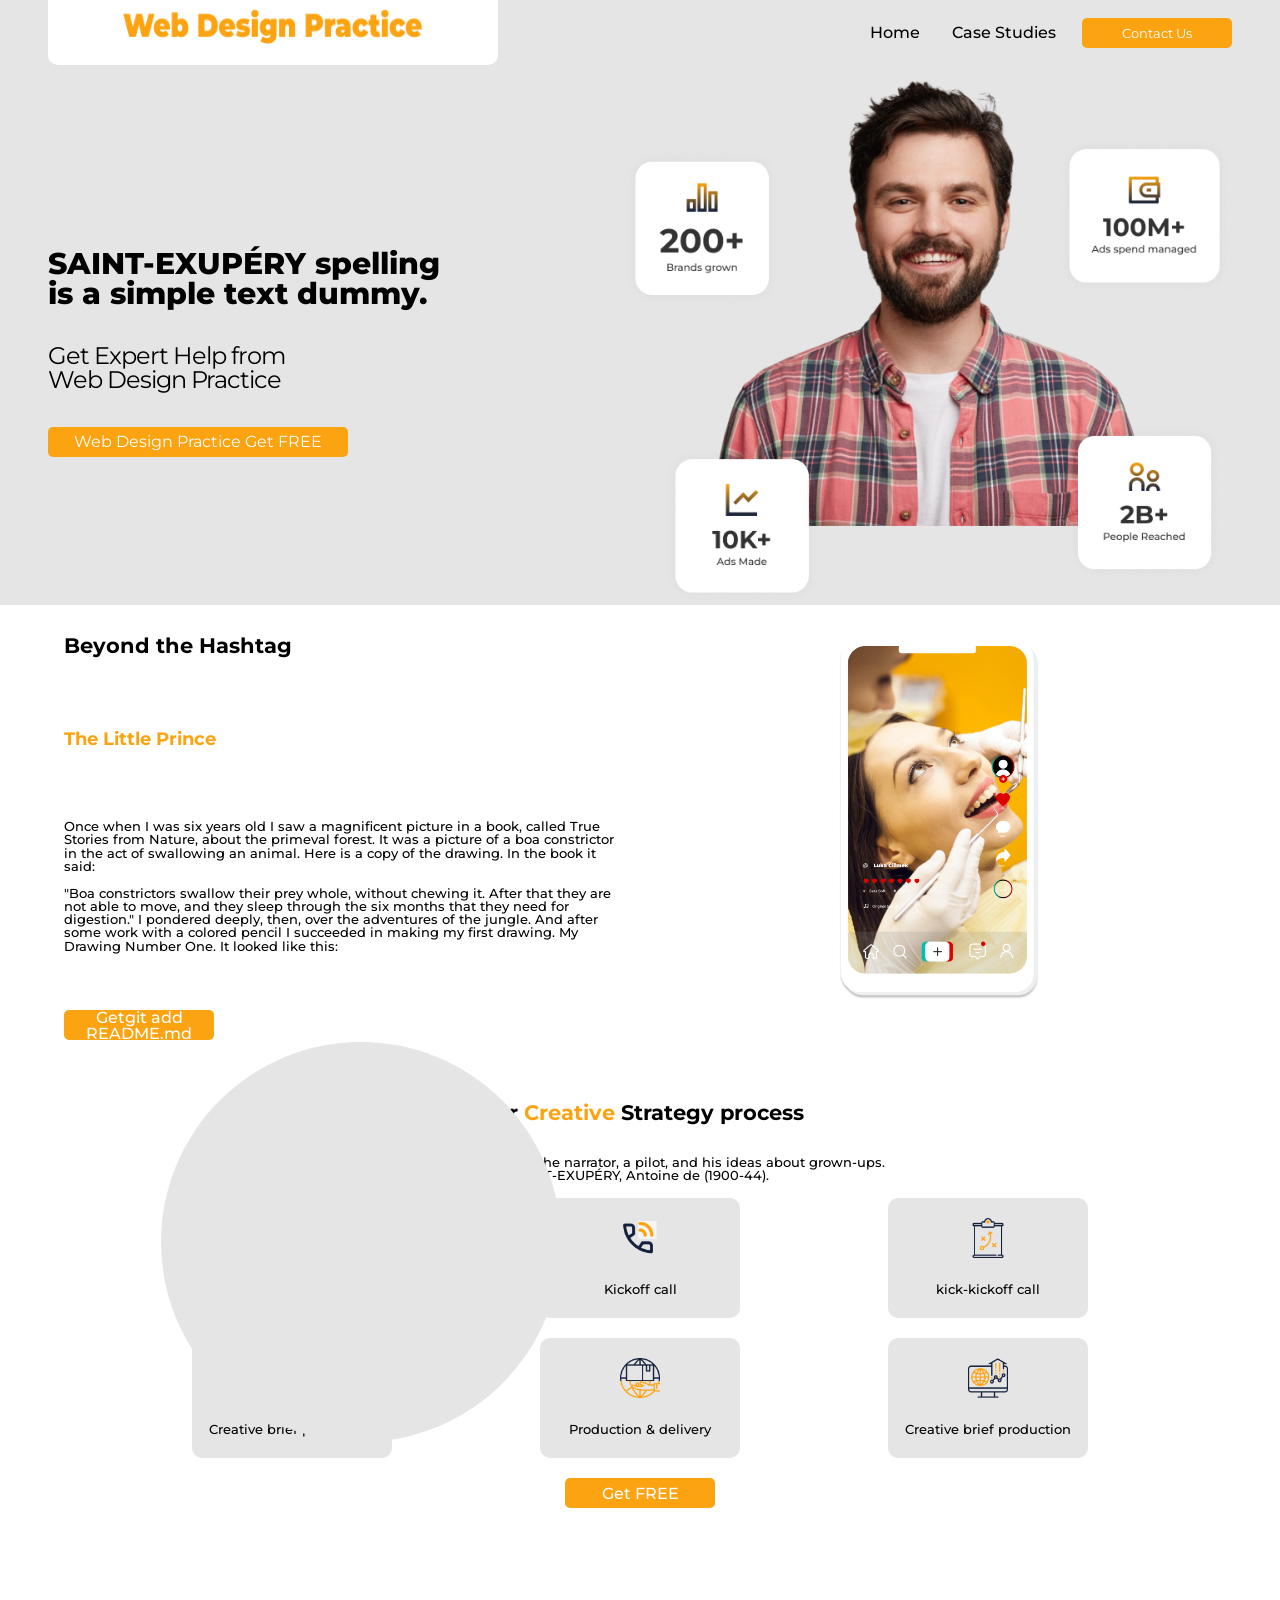
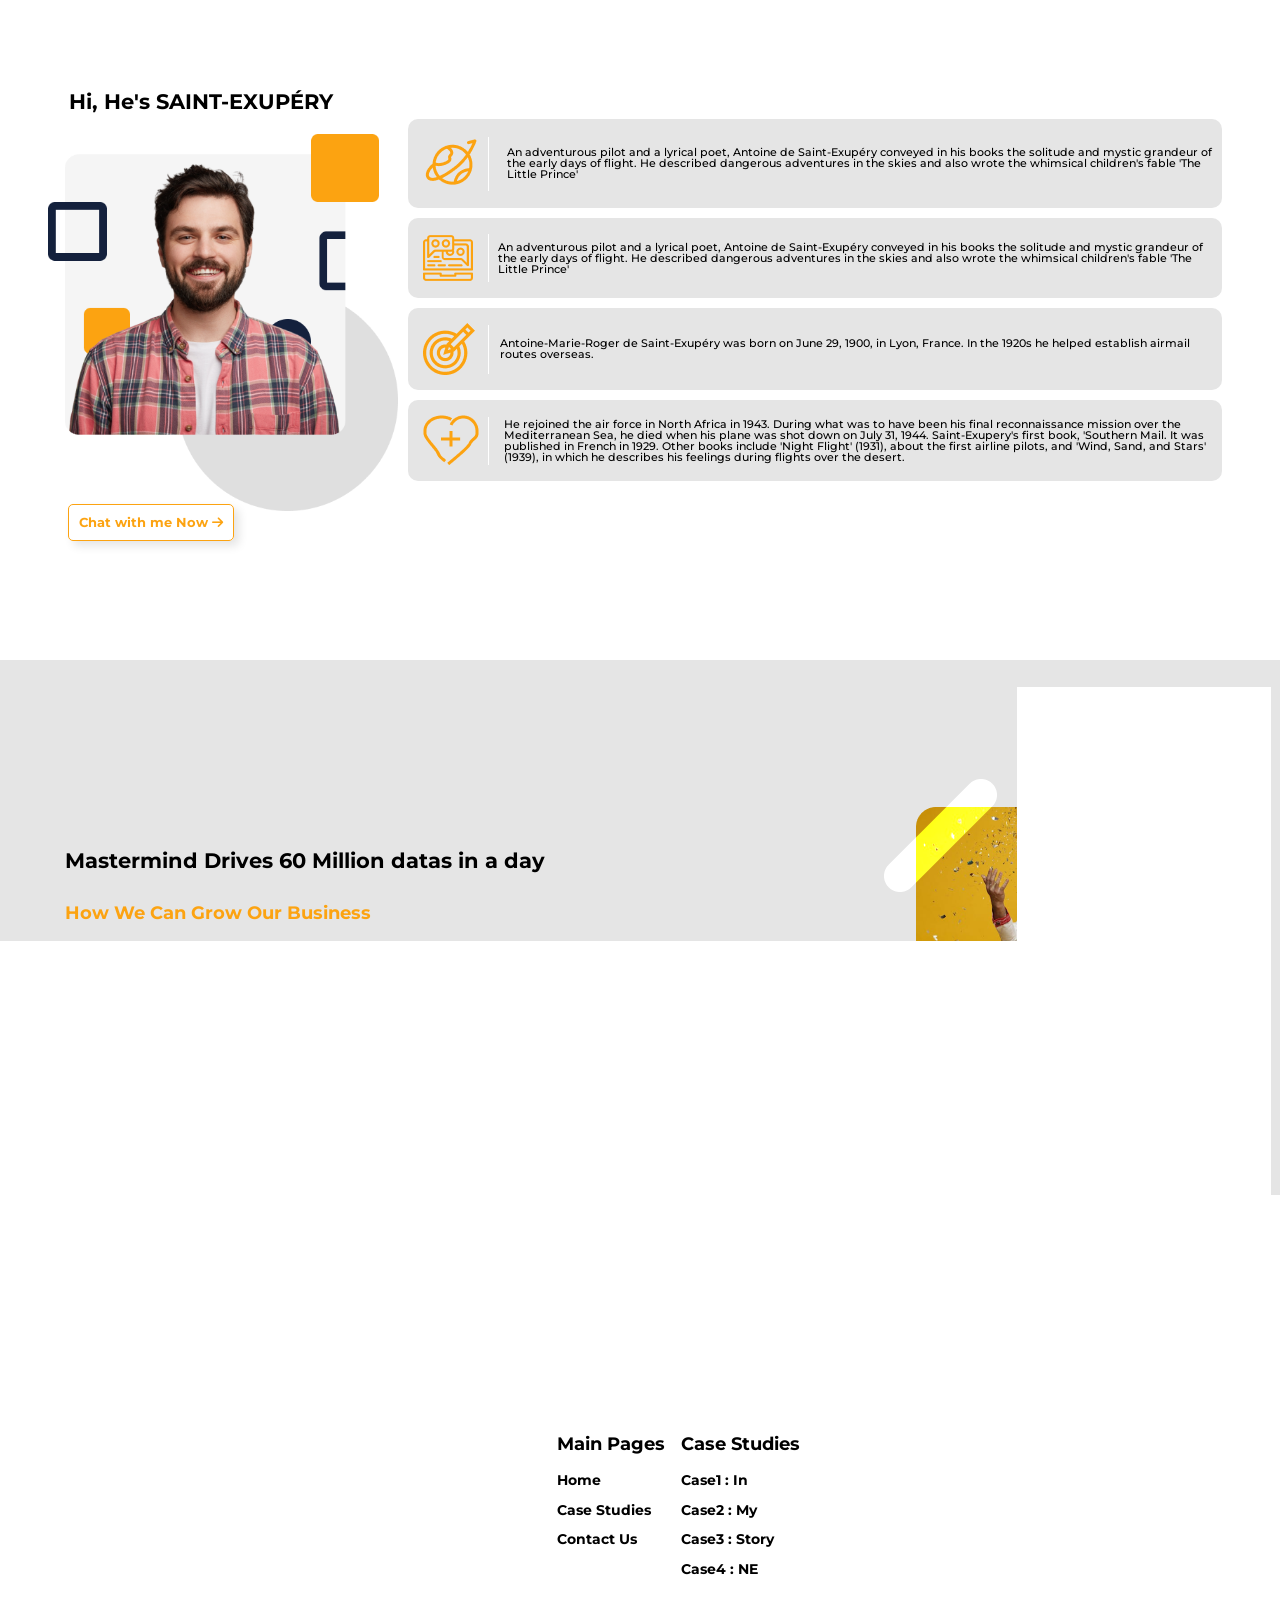
==== index.html @ 2f0d4147 "first commit" ====
<!DOCTYPE html>
<html lang="ko">
  <head>
    <meta charset="UTF-8" />
    <meta name="viewport" content="width=device-width, initial-scale=1.0" />
    <title>Document</title>
    <link rel="stylesheet" href="./css/my_reset.css" />
    <link rel="preconnect" href="https://fonts.googleapis.com" />
    <link rel="preconnect" href="https://fonts.gstatic.com" crossorigin />
    <link
      rel="stylesheet"
      href="https://cdnjs.cloudflare.com/ajax/libs/font-awesome/6.5.1/css/all.min.css"
      integrity="sha512-DTOQO9RWCH3ppGqcWaEA1BIZOC6xxalwEsw9c2QQeAIftl+Vegovlnee1c9QX4TctnWMn13TZye+giMm8e2LwA=="
      crossorigin="anonymous"
      referrerpolicy="no-referrer"
    />
    <link
      href="https://fonts.googleapis.com/css2?family=Montserrat:ital,wght@0,100..900;1,100..900&display=swap"
      rel="stylesheet"
    />
    <link rel="stylesheet" href="./css/common.css" />
    <script src="./js/common.js" defer></script>
  </head>

  <body>
    <div class="wrap">
      <header class="hd">
        <nav>
          <h1>
            <a href=""><img src="./img/logo.png" alt="#" /></a>
            <!-- h는 block 요소 - inline요소 -->
          </h1>
          <ul>
            <li><a href="#">Home</a></li>
            <li><a href="#">Case Studies</a></li>
          </ul>
          <button class="btn1">Contact Us</button>
          <i
            class="fa-solid fa-ellipsis-vertical ham"
            style="color: #332a74"
          ></i>
        </nav>
      </header>
      <section class="main">
        <div class="bg">
          <div>
            <h1>SAINT-EXUPÉRY spelling <br />is a simple text dummy.</h1>
            <p>
              Get Expert Help from<br />
              Web Design Practice
            </p>
            <span><a href="#">Web Design Practice Get FREE</a></span>
          </div>
          <!-- 이미지는 섹션의 배경으로 배치할 수도 있음-->
          <img src="./img/main.png" alt="메인이미지" />
        </div>
      </section>

      <section class="main2">
        <div class="container">
          <h3>Beyond the Hashtag</h3>
          <span>The Little Prince</span>
          <p>
            Once when I was six years old I saw a magnificent picture in a book,
            called True Stories from Nature, about the primeval forest. It was a
            picture of a boa constrictor in the act of swallowing an animal.
            Here is a copy of the drawing. In the book it said:<br /><br />"Boa
            constrictors swallow their prey whole, without chewing it. After
            that they are not able to move, and they sleep through the six
            months that they need for digestion." I pondered deeply, then, over
            the adventures of the jungle. And after some work with a colored
            pencil I succeeded in making my first drawing. My Drawing Number
            One. It looked like this:
          </p>
          <a class="btn1" href="#">Getgit add README.md FREE</a>
          <!-- 이미지는 섹션의 배경으로 배치할 수도 있음-->
          <img src="./img/main2img.png" alt="모바일 이미지" />
        </div>
      </section>
      <section class="process">
        <h3>Our <span>Creative</span> Strategy process</h3>
        <p>
          we are introduced to the narrator, a pilot, and his ideas about
          grown-ups.<br />
          SAINT-EXUPÉRY, Antoine de (1900-44).
        </p>
        <ul class="pop">
          <li>
            <a href="#"
              ><img src="./img/11.png" alt="돋보기아이콘" /><br />
              <span>Product & industry research</span>
            </a>
          </li>
          <li>
            <a href="#"
              ><img src="./img/22.png" alt="전화기아이콘" /><br />
              <span>Kickoff call</span></a
            >
          </li>
          <li>
            <a href="#"
              ><img src="./img/33.png" alt="전화기아이콘" /><br />
              <span>kick-kickoff call</span>
            </a>
          </li>
          <li>
            <a href="#"
              ><img src="./img/44.png" alt="전구아이콘" /><br />
              <span> Creative brief production </span></a
            >
          </li>
          <li>
            <a href="#"
              ><img src="./img/55.png" alt="쇼핑아이콘" /><br />
              <span> Production & delivery </span></a
            >
          </li>
          <li>
            <a href="#"
              ><img src="./img/66.png" alt="발표아이콘" /><br />
              <span> Creative brief production </span></a
            >
          </li>
        </ul>
        <a class="btn2" href="#"><strong>Get FREE</strong></a>
      </section>

      <section class="intro">
        <div class="fra">
          <div>
            <h3 class="greeting">Hi, He's SAINT-EXUPÉRY</h3>
            <img src="./img/introimg.png" alt="소개이미지" />
            <a href="#"
              >Chat with me Now <i class="fa-solid fa-arrow-right"></i
            ></a>
          </div>
          <ul>
            <li>
              <img src="./img/emoti1.png" alt="지구본이미지" />
              <p>
                An adventurous pilot and a lyrical poet, Antoine de
                Saint-Exupéry conveyed in his books the solitude and mystic
                grandeur of the early days of flight. He described dangerous
                adventures in the skies and also wrote the whimsical children's
                fable 'The Little Prince'
              </p>
            </li>
            <li>
              <img src="./img/emoti2.png" alt="지구본이미지" />
              <p>
                An adventurous pilot and a lyrical poet, Antoine de
                Saint-Exupéry conveyed in his books the solitude and mystic
                grandeur of the early days of flight. He described dangerous
                adventures in the skies and also wrote the whimsical children's
                fable 'The Little Prince'
              </p>
            </li>
            <li>
              <img src="./img/emoti3.png" alt="과녁이미지" />
              <p>
                Antoine-Marie-Roger de Saint-Exupéry was born on June 29, 1900,
                in Lyon, France. In the 1920s he helped establish airmail routes
                overseas.
              </p>
            </li>
            <li>
              <img src="./img/emoti4.png" alt="플러스이미지" />
              <p>
                He rejoined the air force in North Africa in 1943. During what
                was to have been his final reconnaissance mission over the
                Mediterranean Sea, he died when his plane was shot down on July
                31, 1944. Saint-Exupery's first book, 'Southern Mail. It was
                published in French in 1929. Other books include 'Night Flight'
                (1931), about the first airline pilots, and 'Wind, Sand, and
                Stars' (1939), in which he describes his feelings during flights
                over the desert.
              </p>
            </li>
          </ul>
        </div>
      </section>

      <section class="down">
        <div class="downD">
          <div>
            <h3>Mastermind Drives 60 Million datas in a day</h3>
            <h4>How We Can Grow Our Business</h4>
            <p>
              Create a business map and we determine The Goals, become An Expert
              on our design and products. and We stablish optimized methods
              ,Procedures, Educating and Investing in the most recent Technology
              Prioritize Sustainability.
            </p>
            <a class="btn3" href="#">Download Case Study</a>
            <ul>
              <li>
                <img src="./img/Frame1.png" alt="People" />
              </li>
              <li>
                <img src="./img/Frame3.png" alt="Ads" />
              </li>
              <li>
                <img src="./img/Frame2.png" alt="manage" />
              </li>
            </ul>
          </div>
          <!-- 이미지는 섹션의 배경으로 배치할 수도 있음-->
          <img src="./img/img1.png" alt="이미지" />
        </div>
      </section>

      <footer class="ft">
        <div class="foo">
          <div class="non">
            <img src="./img/logo.png" alt="로고" />
            <p>
              Lorem Ipsum is simply dummy text of the printing and typesetting
              industry. Lorem Ipsum has been the industry's standard dummy text
              ever since the 1500s, when an unknown printer took a galley of
              type and scrambled it to make a type specimen book. It has
              survived not only five centuries, but also the leap into
              electronic typesetting, remaining essentially unchanged.
            </p>
          </div>

          <ul class="footNav">
            <li>
              <a class="nav1" href="#">Main Pages</a>
              <ul>
                <li><a href="#">Home</a></li>
                <li><a href="#">Case Studies</a></li>
                <li><a href="#">Contact Us</a></li>
              </ul>
            </li>
            <li>
              <a class="nav2" href="#">Case Studies</a>
              <ul>
                <li><a href="#">Case1 : In</a></li>
                <li><a href="#">Case2 : My</a></li>
                <li><a href="#">Case3 : Story</a></li>
                <li><a href="#">Case4 : NE</a></li>
              </ul>
            </li>
          </ul>
          <div class="info">
            <h4>Infomation</h4>
            <div>
              <span>
                <i class="fa-solid fa-location-dot"></i> 1265 Anthony Dr,
                Anthony, New York, USA<br />
                <i class="fa-solid fa-phone"></i> (+02) 13779 - 24234<br />
                <i class="fa-solid fa-envelope"></i>
                admin@SylvanSchumm.com<br />
              </span>
              <img class="Linked" src="./img/icon1.png" alt="링크드인" />
              <img class="Instar" src="./img/icon2.png" alt="인스타" />
              <img class="Facebook" src="./img/icon3.png" alt="페이스북" />
              <img class="Tiktok" src="./img/icon4.png" alt="틱톡" />
            </div>
          </div>
        </div>
        <div class="right">
          Copyright © 2024 | Sylvan Schumm | All Rights Reserved
        </div>
      </footer>
    </div>
  </body>
</html>
---- css/common.css ----
@charset 'utf-8';
/* https://fonts.google.com/specimen/Montserrat */
/* https://www.figma.com/file/ldoL98MjPHURuWKMGn0B8S/Website-Design-(Community)?type=design&node-id=2003-123&mode=design&t=5h1S9UiBrrRIMtrh-0 */

/* git remote add origin https://github.com/LeeYoungin09/supreme-pancake.git */
/* git remote add origin https://github.com/LeeYoungin09/practice1.git */
/* https://leeyoungin09.github.io/supreme-pancake/# */
/* https://leeyoungin09.github.io/practice1/ */

:root {
  --gap1: 16px;
  --point-c1: #000000;
  --point-c2: #14213d;
  --point-c3: #fca311;
  --point-c4: #e5e5e5;
  --point-c5: #ffffff;

  font-family: 'Montserrat', sans-serif;
  font-weight: 500;
}

.wrap {
  overflow: hidden;
  min-width: 400px;
}
/* 스크롤 생성방지 */

/* vl {
  display: block;
  width: 10px;
  background-color: #000;
  position: absolute;
  top: 0; 
  bottom: 0;
  left: 150px;
} */

.hd {
  /* border: 1px solid red; */
  background-color: var(--point-c4);
  /* height: 100px; h1높이로 감싸줌 ★★★래핑됨(hd높이=h1값) */
  /* margin: 0;
Q. 상단에 얇은 선이 안보이게 하려면? */
  position: relative;
}

/* main영역 */

.main {
  /* border: 1px solid olivedrab; */
  background-color: var(--point-c4);
  position: relative;
}

.main .bg {
  /* border: 1px solid greenyellow; */
  max-width: calc(100% - 6rem);
  margin: auto;
  display: flex;
  height: 60vh;
  min-height: 320px;
  justify-content: space-between;
  /* 양쪽정렬 */
}

.bg div {
  display: flex;
  flex-direction: column;
  justify-content: center;
  /* 방향바뀌었기 때문에 수평->수직정렬 */
}

.bg div > * {
  margin-top: 35px;
  /* main 글자 간격처리 */
}

.bg h1 {
  font-weight: 800;
  font-size: 30px;
}

.bg p,
.bg span {
  font-weight: 400;
  font-size: 2rem;
}

.bg p {
  font-size: 1.5rem;
  letter-spacing: -1px;
}

.bg span {
  font-size: 1rem;
  border-radius: 5px;
  background-color: var(--point-c3);
  border: none;
  height: 30px;
  width: 300px;
  color: var(--point-c5);

  display: flex;
  justify-content: center;
  align-items: center;
}

/* main2영역 */

.main2 h3 {
  font-weight: bold;
  font-size: 1.3rem;
  padding: 1rem;
}

.main2 span {
  font-weight: bold;
  font-size: 1.1rem;
  color: var(--point-c3);
  padding: 1rem;
}

.main2 p {
  padding: 1rem;
  font-size: smaller;
}

.main2 a {
  width: 150px;
  height: 30px;
  text-align: center;
  align-content: center;
  bottom: 10px;
  margin-left: 1rem;
}

.main2 a::after {
  content: '';
  width: 400px;
  height: 400px;
  border-radius: 50%;
  background-color: var(--point-c4);
  position: absolute;
  animation: FigEffect 3s infinite;
  z-index: 1;
  cursor: pointer;
}

@keyframes FigEffect {
  0% {
    bottom: -30px;
    right: -100px;
    z-index: 10;
    opacity: 0.5;
  }
  50% {
    bottom: -40px;
    right: -110px;
    z-index: 10;
    opacity: 0.3;
  }
  100% {
    bottom: -30px;
    right: -100px;
    z-index: 10;
    opacity: 0.4;
  }
}

.main2 a:hover {
  font-weight: bold;
}

/* Q. 그리드 안 각요소들을 붙여서 세로 중앙정렬 어떻게? */

.main2 {
  /* border: 1px solid olivedrab; */
  background-color: var(--point-c5);
  position: relative;
  /* 컨텐츠가 그리드 넘어가지 않도록 하려면 */
}

.main2 div {
  /* border: 1px solid greenyellow; */
  max-width: calc(100% - 6rem);
  margin: auto;
  height: 450px;
  min-width: 600px;
  align-content: center;
  /* 수직 가운데 배치 */
}

.main2 .container {
  /* border: 1px solid blue; */
  display: grid;
  grid-template-columns: 1fr 1fr;
  /* 두 개의 열 */
  grid-template-rows: auto auto auto;
  /* 세 개의 행 */
  gap: 10px;
}

/* process영역 */
/* process영역  -반응형 추가 */
.process {
  display: flex;
  text-align: center;
  /* 가운데정렬 */
  flex-direction: column;
  align-items: center;
  padding: 2rem 0;
  margin: auto;
}

.process > h3 {
  font-weight: bold;
  padding: 1rem;
  font-size: 1.3rem;
}

.process > h3 > span {
  color: var(--point-c3);
}

.process p {
  font-size: smaller;
  padding: 1rem;
}

.pop {
  /* border: 1px solid red; */
  width: 80%;
  margin: auto;
  /* 그리드 가운데정렬 */

  display: grid;
  place-items: center;
  grid-template-columns: 1fr 1fr 1fr;
  /* 두 개의 열 */
  grid-template-rows: auto auto;
  /* 세 개의 행 */
  gap: 20px;
}

.pop > li {
  padding-top: 20px;
  background-color: var(--point-c4);
  width: 200px;
  height: 120px;
  border-radius: 10px;
}

.pop > li > a > span {
  font-size: small;
}

.pop > li > a > img {
  width: 20%;
  padding-bottom: 20px;
}
.btn2:hover {
  font-weight: bold;
}

.process strong {
  margin-top: 20px;
  width: 150px;
  height: 30px;
  display: inline-block;
  background-color: var(--point-c3);
  color: var(--point-c5);
  border-radius: 5px;
  line-height: 2;
}

/* intro영역 */

.intro {
  /* border: 1px solid olivedrab; */
  position: relative;
  overflow: hidden;
}

.intro .fra {
  /* border: 1px solid greenyellow; */
  max-width: calc(100% - 6rem);
  margin: auto;
  display: flex;
  height: 80vh;
  justify-content: space-between;
  /* 양쪽정렬 */
  align-items: center;
}

.fra > div > h3 {
  font-weight: bold;
  padding: 1rem;
  font-size: 1.3rem;
  margin: 5px;
}

.fra > div > img {
  margin: auto;
  width: 350px;
}

.fra > div > a {
  margin-left: 20px;
  background-color: var(--point-c5);
  border: 1px solid var(--point-c3);
  border-radius: 5px;
  box-shadow: 5px 5px 10px var(--point-c4);
  padding: 10px;
  font-size: 0.8rem;
  color: var(--point-c3);
  font-weight: bold;
}

/* down영역 */
.down {
  background-color: var(--point-c4);
  /* border: 1px solid olivedrab; */
  position: relative;
  overflow: hidden;
}

.down .downD {
  /* border: 1px solid greenyellow; */
  max-width: calc(100% - 6rem);
  margin: auto;
  display: flex;
  align-items: center;
  justify-content: center;
  height: 80vh;
}

.downD > div {
  /* border: 1px solid red; */
  margin: 1px;
}

.downD > div > h3 {
  font-weight: bold;
  padding: 1rem;
  font-size: 1.3rem;
}

.downD > div > h4 {
  color: var(--point-c3);
  font-weight: bold;
  padding: 1rem;
  font-size: 1.1rem;
}

.downD > div > p {
  padding: 1rem;
  font-size: 1rem;
}

.downD div > a {
  display: inline-block;
  /* 너비, 높이 지정 */
  margin: 1rem;
  padding-top: 6px;
  border-radius: 5px;
  background-color: var(--point-c3);
  border: none;
  height: 30px;
  width: 250px;
  color: var(--point-c5);
  font-family: 'Montserrat', sans-serif;
  text-align: center;
}

.downD div > a:hover {
  font-weight: bold;
}

.downD > div > ul {
  display: flex;
  justify-content: left;
}

.downD > div > ul > li {
  border: 2px solid var(--point-c5);
  margin-left: 15px;
  padding: 10px;
  width: 145px;
  text-align: center;
}

.down > div > img {
  width: 40%;
  object-fit: contain;
}

.ft {
  /* border: 1px solid olivedrab; */
  overflow: hidden;
}

.ft .foo {
  /* border: 1px solid greenyellow; */
  max-width: calc(100% - 6rem);
  margin: auto;
  height: 40vh;
  display: flex;
  justify-content: space-evenly;
}

/* .footNav.on {
  display: flex;
} */

.footNav {
  padding-top: 2.5rem;
  display: flex;
}

.footNav > li {
  padding-top: 15px;
  background-color: rgba(255, 255, 255, 0.8);
  backdrop-filter: blur(3px);
  position: relative;
}

.footNav > li > a {
  font-size: 1.1rem;
  font-weight: bold;
}

.footNav ul {
  /* visibility: hidden; */
  padding: 5px 30px 20px 0;
  transition: opacity 0.5s ease;
  animation: menuEffect 2s forwards;
}

@keyframes menuEffect {
  0% {
    opacity: 0;
  }
  30% {
    opacity: 0.2;
  }
  100% {
    opacity: 1;
  }
}

/* .footNav > li:hover ul {
  visibility: visible;
} */

.footNav ul > li {
  font-size: 0.9rem;
  font-weight: bold;
  /* border: 1px solid var(--point-c4); */
  padding-top: 15px;
}

.footNav > li > ul > li:hover {
  color: var(--point-c3);
  text-decoration: underline;
}

.info div {
  font-size: 10px;
  line-height: 2;
  font-weight: 400;
}

.info > div > img {
  margin-top: 10px;
  display: inline-block;
  width: 30px;
  margin-right: 10px;
  cursor: pointer;
}

.ft .right {
  height: 40px;
  background-color: var(--point-c2);
  margin-bottom: 0;
  color: var(--point-c5);
  font-weight: 200;
  font-size: 11px;
  text-align: center;
  display: flex;
  flex-direction: column;
  justify-content: center;
}

.ham {
  display: none;
}

/* 화면 더 줄어들면 -> 모바일버전으로 */
@media (min-width: 671px) {
  .hd > nav {
    /* border: 1px solid yellow; */
    display: flex;
    /* 한줄*/

    max-width: calc(100% - 6rem);
    margin: auto;
    /* root는 브라우저이나 활용을 위해 각 섹션에 width줌
  hd에 주려고 하였으나, 배경때문에 nav에 줌 */
    text-align: center;
    /* 이미지 수평 가운데정렬, li 수평 가운데정렬 */
    align-items: center;
    /* 요소들 수직 가운데정렬 */
  }

  .hd h1 {
    background-color: white;
    border-radius: 0 0 10px 10px / 0 0 10px 10px;
    min-width: 450px;
    height: 65px;
    /* margin: 0 0 0 50px; 줄 필요없이 nav에 max-width 적용*/
  }
  .hd img {
    margin-top: 5px;
    width: 150px;
    min-width: 300px;
    height: 2.5rem;
    /* img크기주기 */
  }

  .hd ul {
    /* border: 1px solid blue; */
    display: flex;
    /* li한줄*/
    justify-content: flex-end;
    flex-grow: 1;
    /* 컨테이너에 속성주기,li 오른쪽정렬 */
    padding-right: 10px;
    /* 오른쪽에 약간의 여백 */
  }

  .hd li {
    /* border: 1px solid blue; */
    padding: calc(var(--gap1));
    margin-right: 0;
    font-size: 1rem;
    /* Q.글씨도 작아지게 하려면? */
  }

  .hd li:hover {
    color: var(--point-c3);
  }

  .hd li:hover::after {
    content: '';
    display: block;
    border-bottom: 1px solid black;
    width: 50%;
    margin: 0 auto;
  }

  .hd button {
    margin-left: auto;
    /* 일반적으로 블록 요소의 좌우 마진이용, 가장 오른쪽에 위치 */
    border-radius: 5px;
    background-color: var(--point-c3);
    border: none;
    height: 30px;
    width: 150px;
    color: var(--point-c5);
    font-family: 'Montserrat', sans-serif;
  }

  .btn1 {
    border-radius: 5px;
    background-color: var(--point-c3);
    border: none;
    color: var(--point-c5);
    font-family: 'Montserrat', sans-serif;
  }

  .hd button:hover {
    font-weight: bold;
  }

  /* main영역 */

  .bg span:hover {
    font-weight: bold;
  }

  .main img {
    object-fit: cover;
    /* 그림 이미지 비율 고정 */
  }

  /* main2영역 */

  .main2 .container img {
    grid-column: 2;
    /* 오른쪽 열에 배치 */
    grid-row: 1 / span 3;
    /* 세 개의 행에 걸쳐 배치 */
    width: 200px;
    justify-self: center;
    align-self: center;
    /* 중앙배치 */
    padding-top: 20px;
    z-index: 10;
  }

  /* intro영역 */

  /*.fra > ul {
  flex-wrap: nowrap;
}  */

  .fra > ul > li {
    margin: 10px;
    display: flex;
    align-items: center;
    /* 이미지, p 나란히 정렬 */
    background-color: var(--point-c4);
    border-radius: 10px;
    padding: 10px;
    position: relative;
    /* 수직선용 */
  }

  .fra > ul > li > img {
    margin-right: 20px;
    padding: 5px;
    /* width: 50px;
  height: 50px; 
  가상선택자용이었는데 안 붙음*/
  }

  /* Q. img에는 왜 가상요소가안붙나요? img->li로 변경*/
  .fra > ul > li::after {
    content: '';
    width: 1px;
    height: 60%;
    background-color: var(--point-c5);
    position: absolute;
    top: 20%;
    left: 80px;
    /* li에 붙였기 때문에 고정값으로 */
    z-index: 10;
  }

  .ft .info {
    margin: 55px 0;
  }

  .ft .info h4 {
    font-weight: bold;
    font-size: 1.1rem;
    padding-bottom: 20px;
  }

  /* down영역 */

  /* footer영역 */

  .foo > div > img {
    margin: 40px 0;
    width: 150px;
    min-width: 300px;
    height: 2.5rem;
  }

  .foo > div > p {
    width: 150px;
    min-width: 300px;
    font-size: 11px;
    line-height: 1.3;
  }
}

@media (max-width: 1400px) {
  .fra > ul > li > p {
    font-size: 11px;
  }
}

@media (max-width: 850px) {
  .fra > div > h3,
  .fra > div > img {
    display: none;
  }

  .fra > div > a {
    position: absolute;
    bottom: 20px;
    left: calc(50% - 6rem);
  }
  .pop {
    grid-template-columns: 1fr 1fr;
    grid-template-rows: auto auto auto;
  }
  .down > div > img {
    display: none;
  }
  .info {
    display: none;
  }
}

/* 모바일버전 */
@media (max-width: 670px) {
  .wrap {
    background-color: var(--point-c2);
    backdrop-filter: blur(3px);
    opacity: 0.8;
  }

  .hd img {
    width: 250px;
    min-width: 100px;
    /* height: 2rem; */
    padding-top: 10px;
    margin-left: 1rem;
  }

  .hd .ham {
    display: block;
    position: fixed;
    z-index: 9999;
    right: 2rem;
    top: 0.5rem;
    /* 클릭 부분을 만들어줘야함, ul에 가려져있었음 */
    cursor: pointer;
    padding: 0 0.5rem;
    border: 1px solid red;
  }

  .hd ul,
  .hd button,
  .main img,
  .main2 .container img,
  .main2 span,
  .fra > div > img,
  .intro .fra > ul,
  .process > a,
  .down > div > img,
  .foo .non,
  .info > h4,
  .info > div > span {
    display: none;
  }

  .main2 h3 {
    color: var(--point-c3);
    padding-left: 50px;
  }
  .main2 p {
    padding: 1rem;
    font-size: 10px;
  }
  .pop {
    grid-template-columns: 1fr 1fr;
    grid-template-rows: auto auto auto;
  }

  .pop > li > a > img {
    width: 30px;
  }

  .pop > li > a > span {
    font-size: 8px;
  }
  .pop > li {
    padding-top: 20px;
    background-color: var(--point-c4);
    width: 120px;
    height: 100px;
    border-radius: 10px;
  }

  .intro .fra {
    height: 20vh;
  }

  .fra > div > a {
    box-shadow: none;
    background-color: var(--point-c1);
  }
  .down .downD {
    height: 50vh;
  }

  .downD > div > h3,
  .downD > div > h4,
  .downD > div > p {
    font-size: 10px;
  }

  .downD > div > ul > li {
    border: 1px solid var(--point-c5);
    margin-left: 10px;
    padding: 5px;
    width: 100px;
    text-align: center;
  }

  .downD > div > ul > li > img {
    height: 50px;
  }

  .ft .foo {
    height: 10vh;
  }

  .info {
    display: block;
  }

  /* 햄버거 버튼 */
  .footNav {
    display: none !important;
    top: 0;
    left: 0;
    width: 100%;
  }

  .footNav.on {
    display: block !important;
    position: fixed;
  }

  .footNav.on > li > a {
    color: var(--point-c3);
  }

  /* Q. 하단 이미지들 가운데 정렬 한번에 하는 법  */
}
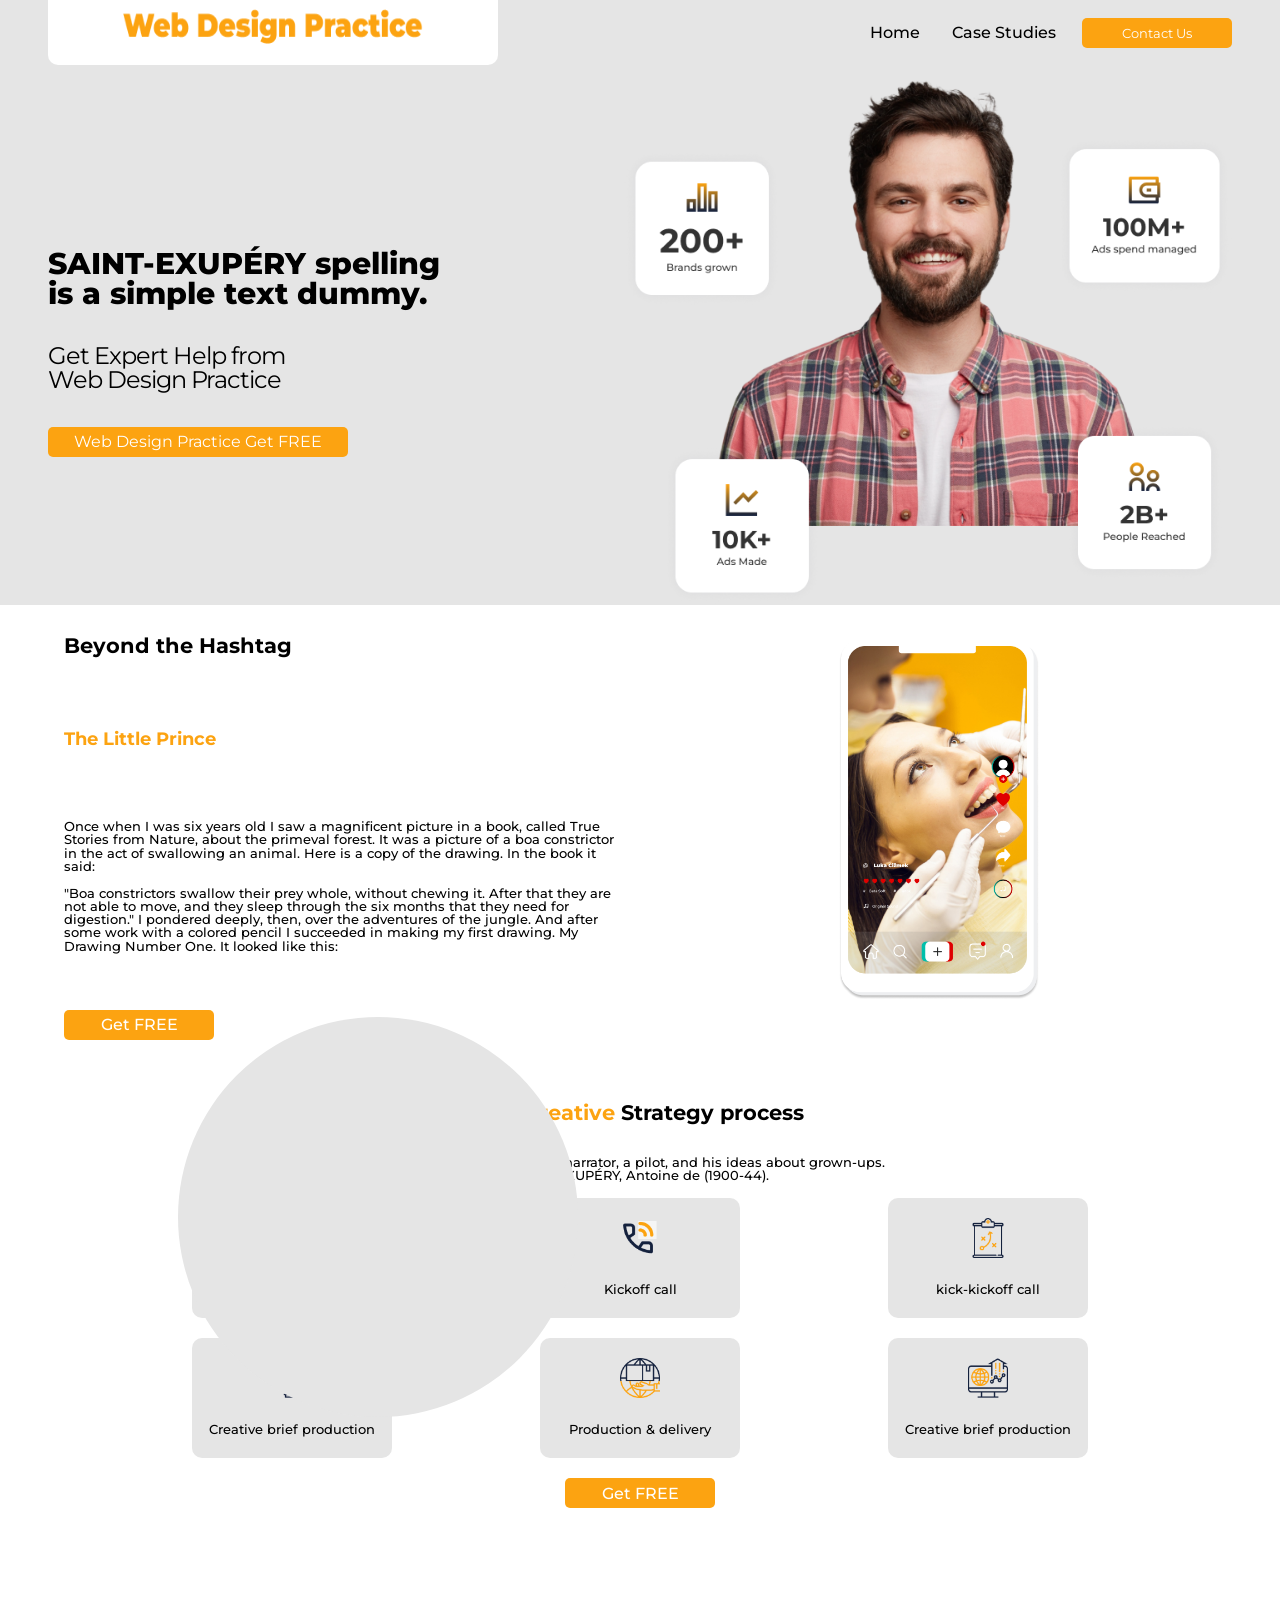
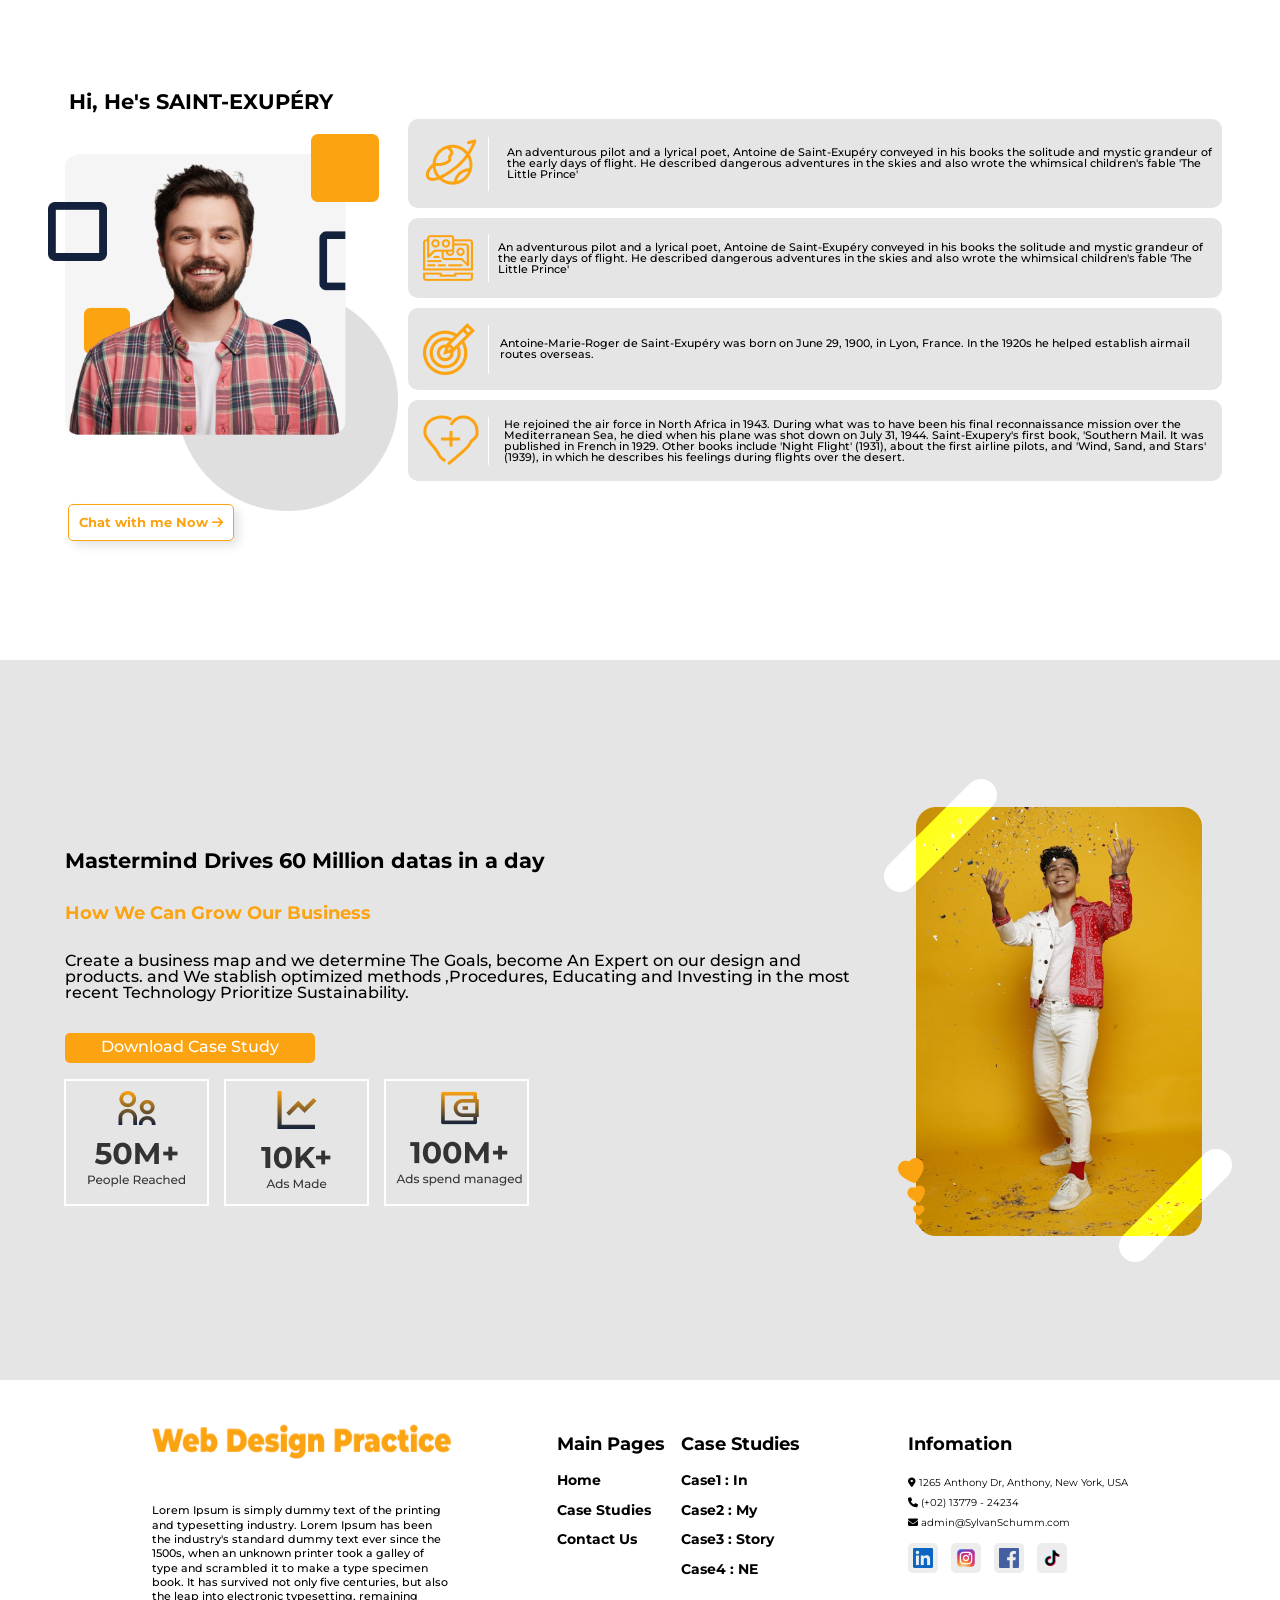
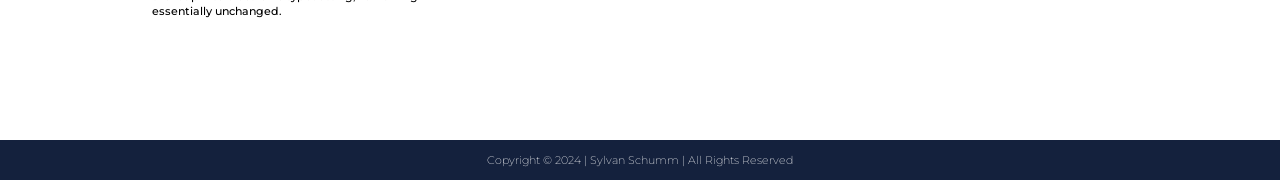
==== commit b076c62a: "2nd Commit" ====
--- a/index.html
+++ b/index.html
@@ -72,7 +72,7 @@
             pencil I succeeded in making my first drawing. My Drawing Number
             One. It looked like this:
           </p>
-          <a class="btn1" href="#">Getgit add README.md FREE</a>
+          <a class="btn1" href="#">Get FREE</a>
           <!-- 이미지는 섹션의 배경으로 배치할 수도 있음-->
           <img src="./img/main2img.png" alt="모바일 이미지" />
         </div>
--- a/css/common.css
+++ b/css/common.css
@@ -730,7 +730,7 @@
     /* 클릭 부분을 만들어줘야함, ul에 가려져있었음 */
     cursor: pointer;
     padding: 0 0.5rem;
-    border: 1px solid red;
+    /* border: 1px solid red; */
   }
 
   .hd ul,
